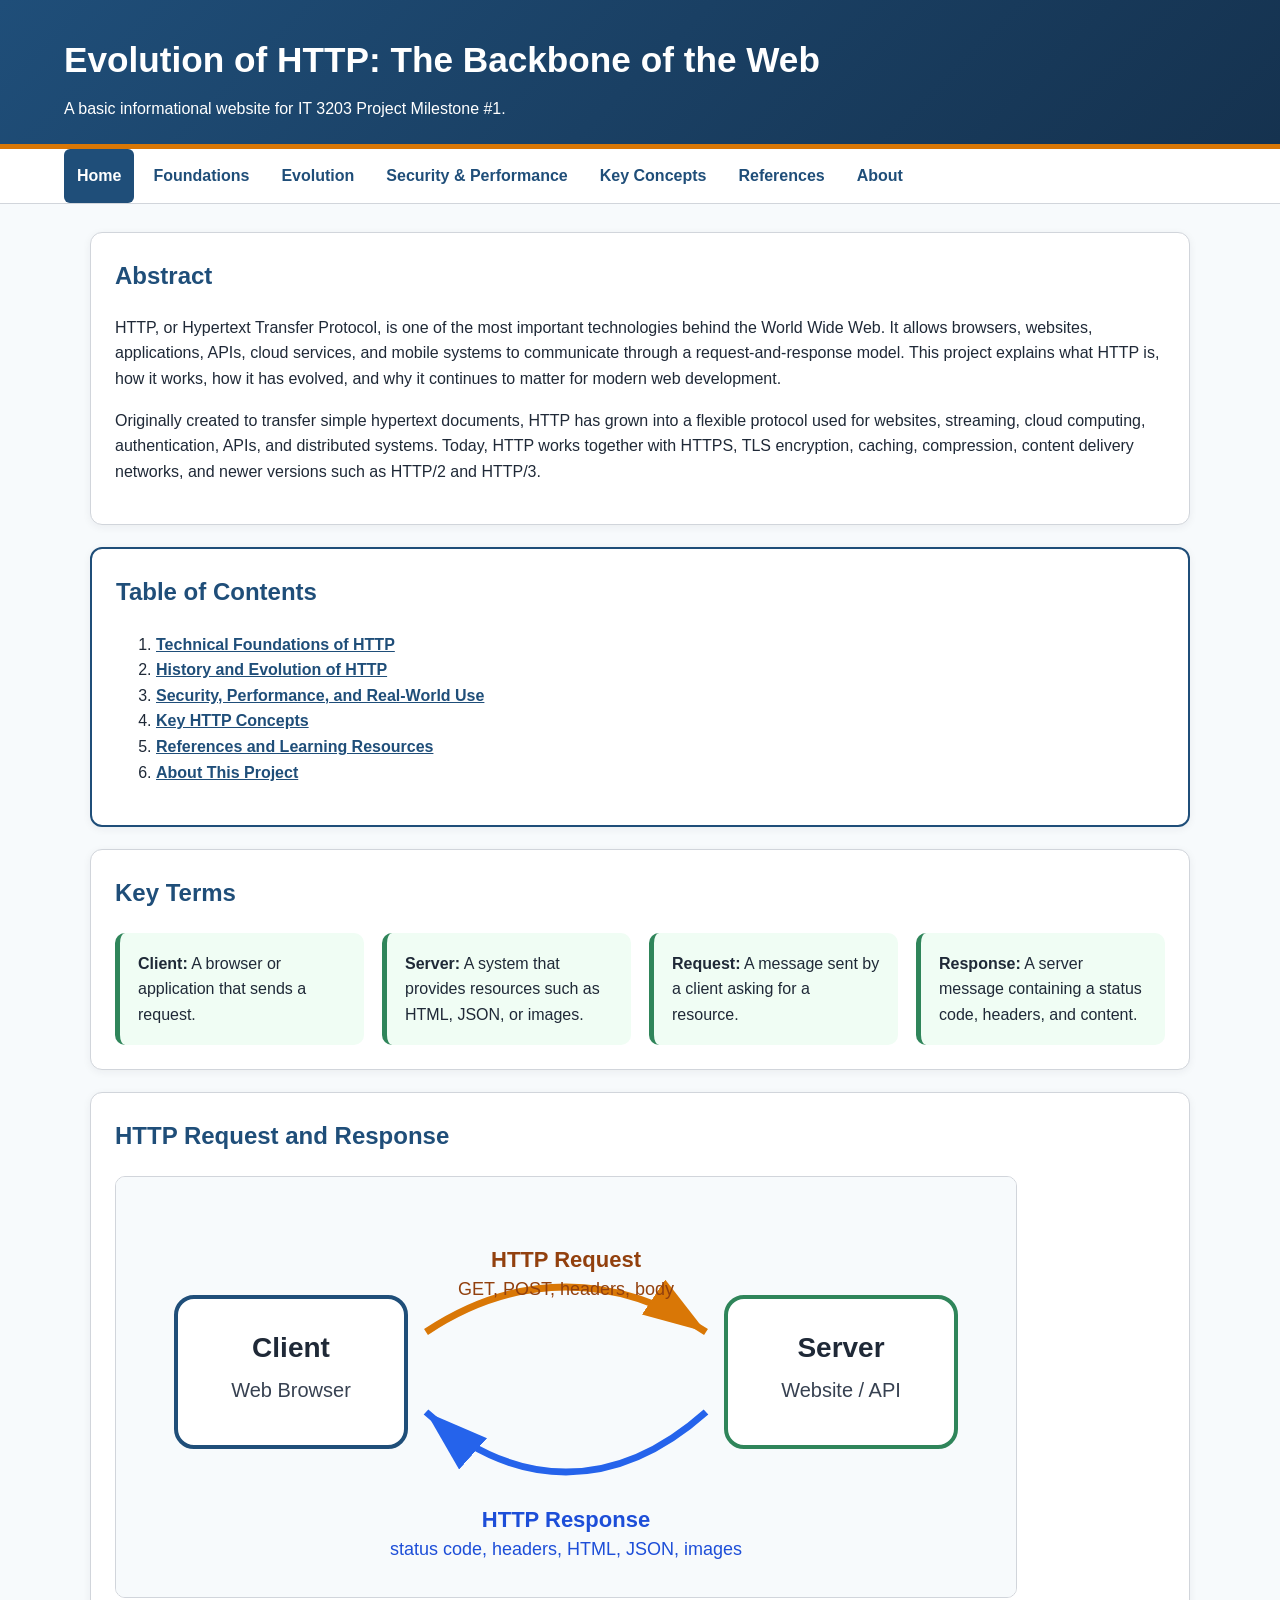
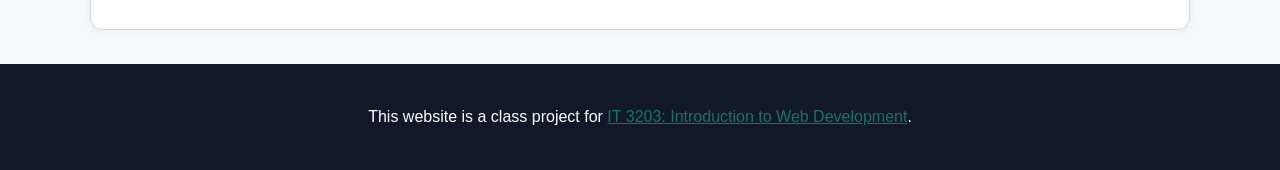
==== index.html @ 93167920 "Add files via upload" ====
<!DOCTYPE html>
<html lang="en">
<head>
  <meta charset="UTF-8">
  <meta name="viewport" content="width=device-width, initial-scale=1.0">
  <title>Evolution of HTTP: The Backbone of the Web</title>
  <link rel="stylesheet" href="style.css">
</head>
<body>
<header>
  <h1>Evolution of HTTP: The Backbone of the Web</h1>
  <p>A basic informational website for IT 3203 Project Milestone #1.</p>
</header>

<nav>
  <!-- Main menu is repeated on every page for consistent navigation. -->
  <ul>
    <li><a class="active" href="index.html">Home</a></li>
    <li><a class="" href="foundations.html">Foundations</a></li>
    <li><a class="" href="evolution.html">Evolution</a></li>
    <li><a class="" href="security.html">Security & Performance</a></li>
    <li><a class="" href="concepts.html">Key Concepts</a></li>
    <li><a class="" href="references.html">References</a></li>
    <li><a class="" href="about.html">About</a></li>
  </ul>
</nav>

<main>

<section>
  <!-- Homepage cover content and abstract. -->
  <h2>Abstract</h2>
  <p>HTTP, or Hypertext Transfer Protocol, is one of the most important technologies behind the World Wide Web. It allows browsers, websites, applications, APIs, cloud services, and mobile systems to communicate through a request-and-response model. This project explains what HTTP is, how it works, how it has evolved, and why it continues to matter for modern web development.</p>
  <p>Originally created to transfer simple hypertext documents, HTTP has grown into a flexible protocol used for websites, streaming, cloud computing, authentication, APIs, and distributed systems. Today, HTTP works together with HTTPS, TLS encryption, caching, compression, content delivery networks, and newer versions such as HTTP/2 and HTTP/3.</p>
</section>
<section id="toc">
  <h2>Table of Contents</h2>
  <ol>
    <li><a href="foundations.html">Technical Foundations of HTTP</a></li>
    <li><a href="evolution.html">History and Evolution of HTTP</a></li>
    <li><a href="security.html">Security, Performance, and Real-World Use</a></li>
    <li><a href="concepts.html">Key HTTP Concepts</a></li>
    <li><a href="references.html">References and Learning Resources</a></li>
    <li><a href="about.html">About This Project</a></li>
  </ol>
</section>
<section>
  <h2>Key Terms</h2>
  <div class="grid">
    <div class="feature-box"><strong>Client:</strong> A browser or application that sends a request.</div>
    <div class="feature-box"><strong>Server:</strong> A system that provides resources such as HTML, JSON, or images.</div>
    <div class="feature-box"><strong>Request:</strong> A message sent by a client asking for a resource.</div>
    <div class="feature-box"><strong>Response:</strong> A server message containing a status code, headers, and content.</div>
  </div>
</section>
<section>
  <h2>HTTP Request and Response</h2>
  <img class="responsive" src="images/http-diagram.svg" alt="Diagram showing an HTTP request from a client to a server and a response back to the client">
</section>

</main>

<footer>
  <p>This website is a class project for <a href="https://ksuweb.github.io/IT3203/">IT 3203: Introduction to Web Development</a>.</p>
</footer>

</body>
</html>
---- style.css ----
/*
  IT 3203 Project Milestone #1
  One shared stylesheet for all pages.
  This CSS demonstrates element selectors, class selectors, ID selectors,
  descendant selectors, attribute selectors, flexbox, borders, hover effects,
  margins, padding, colors, and font settings.
*/

:root {
  --navy: #1f4e79;
  --teal: #2f855a;
  --gold: #d97706;
  --light: #f7fafc;
  --text: #1f2937;
  --muted: #4b5563;
  --border: #d1d5db;
}

* {
  box-sizing: border-box;
}

body {
  margin: 0;
  font-family: Arial, Helvetica, sans-serif;
  color: var(--text);
  background: var(--light);
  line-height: 1.6;
}

header {
  background: linear-gradient(135deg, var(--navy), #15324f);
  color: white;
  padding: 32px 5% 22px;
  border-bottom: 5px solid var(--gold);
}

header h1 {
  margin: 0 0 8px;
  font-size: 2.2rem;
}

header p {
  margin: 0;
  max-width: 850px;
}

nav {
  background: white;
  border-bottom: 1px solid var(--border);
  position: sticky;
  top: 0;
  z-index: 5;
}

nav ul {
  list-style: none;
  margin: 0;
  padding: 0 5%;
  display: flex;
  flex-wrap: wrap;
  gap: 6px;
}

nav a {
  display: block;
  color: var(--navy);
  text-decoration: none;
  padding: 14px 13px;
  font-weight: bold;
  border-radius: 6px;
}

nav a:hover,
nav a.active {
  color: white;
  background: var(--navy);
}

main {
  width: min(1100px, 92%);
  margin: 28px auto;
}

section,
.card {
  background: white;
  padding: 24px;
  margin-bottom: 22px;
  border: 1px solid var(--border);
  border-radius: 12px;
  box-shadow: 0 2px 8px rgba(31, 41, 55, 0.06);
}

h2 {
  color: var(--navy);
  margin-top: 0;
}

h3 {
  color: #15324f;
}

.grid {
  display: grid;
  grid-template-columns: repeat(auto-fit, minmax(240px, 1fr));
  gap: 18px;
}

.feature-box {
  border-left: 5px solid var(--teal);
  background: #f0fdf4;
  padding: 18px;
  border-radius: 10px;
}

.callout {
  border-left: 5px solid var(--gold);
  background: #fffbeb;
  padding: 16px 18px;
  margin: 18px 0;
  border-radius: 8px;
}

img.responsive {
  max-width: 100%;
  height: auto;
  border: 1px solid var(--border);
  border-radius: 10px;
  background: white;
}

table {
  width: 100%;
  border-collapse: collapse;
  margin: 18px 0;
  background: white;
}

th,
td {
  border: 1px solid var(--border);
  padding: 12px;
  text-align: left;
  vertical-align: top;
}

th {
  background: var(--navy);
  color: white;
}

tr:nth-child(even) {
  background: #f9fafb;
}

#toc {
  border: 2px solid var(--navy);
}

#toc a {
  color: var(--navy);
  font-weight: bold;
}

#toc a:hover {
  color: var(--gold);
}

a[href^="http"] {
  color: #0f766e;
}

footer {
  background: #111827;
  color: white;
  text-align: center;
  padding: 24px 5%;
  margin-top: 34px;
}

footer a {
  color: #93c5fd;
}

.small-text {
  color: var(--muted);
  font-size: 0.95rem;
}

@media (max-width: 700px) {
  header h1 {
    font-size: 1.7rem;
  }

  nav ul {
    flex-direction: column;
    padding: 10px 5%;
  }

  nav a {
    padding: 10px;
  }
}
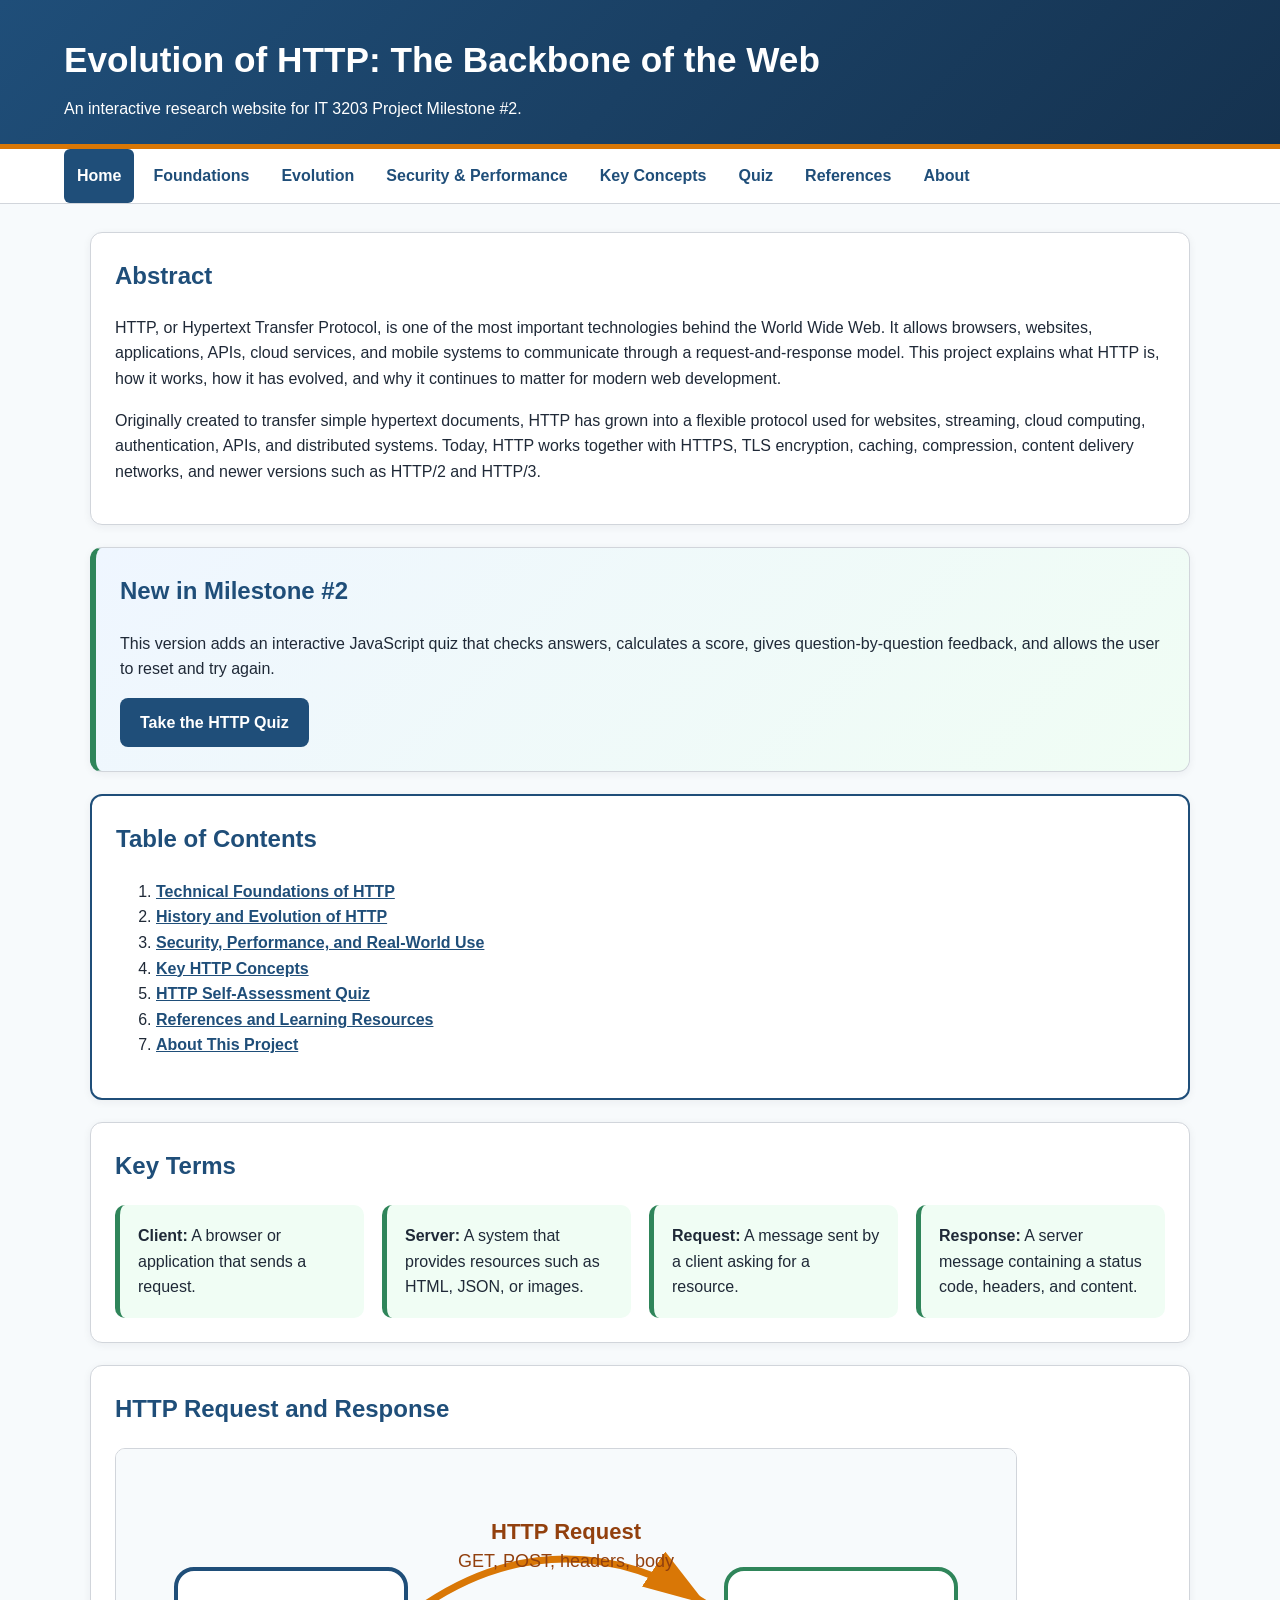
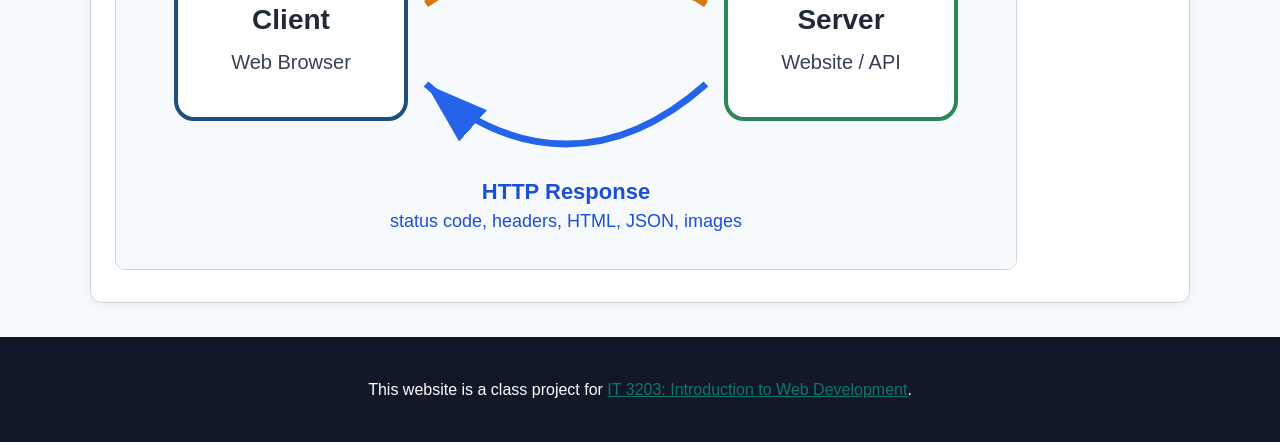
==== commit 14063298: "Add files via upload" ====
--- a/index.html
+++ b/index.html
@@ -9,10 +9,10 @@
 <body>
 <header>
   <h1>Evolution of HTTP: The Backbone of the Web</h1>
-  <p>A basic informational website for IT 3203 Project Milestone #1.</p>
+  <p>An interactive research website for IT 3203 Project Milestone #2.</p>
 </header>
 
-<nav>
+<nav aria-label="Main navigation">
   <!-- Main menu is repeated on every page for consistent navigation. -->
   <ul>
     <li><a class="active" href="index.html">Home</a></li>
@@ -20,6 +20,7 @@
     <li><a class="" href="evolution.html">Evolution</a></li>
     <li><a class="" href="security.html">Security & Performance</a></li>
     <li><a class="" href="concepts.html">Key Concepts</a></li>
+    <li><a class="" href="quiz.html">Quiz</a></li>
     <li><a class="" href="references.html">References</a></li>
     <li><a class="" href="about.html">About</a></li>
   </ul>
@@ -33,6 +34,7 @@
   <p>HTTP, or Hypertext Transfer Protocol, is one of the most important technologies behind the World Wide Web. It allows browsers, websites, applications, APIs, cloud services, and mobile systems to communicate through a request-and-response model. This project explains what HTTP is, how it works, how it has evolved, and why it continues to matter for modern web development.</p>
   <p>Originally created to transfer simple hypertext documents, HTTP has grown into a flexible protocol used for websites, streaming, cloud computing, authentication, APIs, and distributed systems. Today, HTTP works together with HTTPS, TLS encryption, caching, compression, content delivery networks, and newer versions such as HTTP/2 and HTTP/3.</p>
 </section>
+<section class="milestone-note"><h2>New in Milestone #2</h2><p>This version adds an interactive JavaScript quiz that checks answers, calculates a score, gives question-by-question feedback, and allows the user to reset and try again.</p><a class="button-link" href="quiz.html">Take the HTTP Quiz</a></section>
 <section id="toc">
   <h2>Table of Contents</h2>
   <ol>
@@ -40,6 +42,7 @@
     <li><a href="evolution.html">History and Evolution of HTTP</a></li>
     <li><a href="security.html">Security, Performance, and Real-World Use</a></li>
     <li><a href="concepts.html">Key HTTP Concepts</a></li>
+    <li><a href="quiz.html">HTTP Self-Assessment Quiz</a></li>
     <li><a href="references.html">References and Learning Resources</a></li>
     <li><a href="about.html">About This Project</a></li>
   </ol>
--- a/style.css
+++ b/style.css
@@ -202,3 +202,175 @@
     padding: 10px;
   }
 }
+
+
+/* Milestone #2 improvements: quiz controls, feedback, and refined layout. */
+:root {
+  --success: #166534;
+  --success-bg: #f0fdf4;
+  --danger: #b91c1c;
+  --danger-bg: #fef2f2;
+}
+
+.milestone-note {
+  background: linear-gradient(135deg, #eff6ff, #f0fdf4);
+  border-left: 6px solid var(--teal);
+}
+
+.button-link,
+button {
+  display: inline-block;
+  border: none;
+  border-radius: 8px;
+  padding: 12px 20px;
+  font: inherit;
+  font-weight: bold;
+  cursor: pointer;
+  text-decoration: none;
+  transition: transform 0.15s ease, background 0.15s ease;
+}
+
+.button-link,
+.primary-button {
+  background: var(--navy);
+  color: white;
+}
+
+.button-link:hover,
+.primary-button:hover {
+  background: #15324f;
+  transform: translateY(-1px);
+}
+
+.secondary-button {
+  background: #e5e7eb;
+  color: var(--text);
+}
+
+.secondary-button:hover {
+  background: #d1d5db;
+}
+
+.quiz-intro {
+  border-top: 5px solid var(--gold);
+}
+
+#quiz-form {
+  margin-bottom: 24px;
+}
+
+.question-card {
+  background: white;
+  border: 2px solid var(--border);
+  border-radius: 12px;
+  padding: 22px;
+  margin: 0 0 22px;
+  box-shadow: 0 2px 8px rgba(31, 41, 55, 0.06);
+}
+
+.question-card legend {
+  color: var(--navy);
+  font-weight: bold;
+  font-size: 1.12rem;
+  padding: 0 8px;
+}
+
+.points {
+  color: var(--muted);
+  font-size: 0.85rem;
+  margin-left: 8px;
+}
+
+.question-card input[type="text"] {
+  width: min(100%, 460px);
+  border: 2px solid var(--border);
+  border-radius: 8px;
+  padding: 12px;
+  font-size: 1rem;
+  margin-top: 8px;
+}
+
+.question-card input[type="text"]:focus,
+.choice:focus-within {
+  outline: 3px solid rgba(31, 78, 121, 0.2);
+  border-color: var(--navy);
+}
+
+.choice {
+  display: block;
+  border: 1px solid var(--border);
+  border-radius: 8px;
+  padding: 11px 12px;
+  margin: 9px 0;
+  cursor: pointer;
+  background: #f9fafb;
+}
+
+.choice:hover {
+  background: #eff6ff;
+  border-color: var(--navy);
+}
+
+.choice input {
+  margin-right: 9px;
+  accent-color: var(--navy);
+}
+
+.quiz-actions {
+  display: flex;
+  flex-wrap: wrap;
+  gap: 12px;
+  margin: 22px 0;
+}
+
+.results-panel {
+  border: 3px solid var(--navy);
+  text-align: center;
+}
+
+.result-heading {
+  font-size: 2rem;
+  font-weight: bold;
+  margin: 8px 0;
+}
+
+.score-display {
+  font-size: 1.35rem;
+  font-weight: bold;
+}
+
+.pass { color: var(--success); }
+.fail { color: var(--danger); }
+.hidden { display: none; }
+
+.question-feedback {
+  margin-top: 14px;
+  padding: 0;
+  border-radius: 8px;
+}
+
+.question-feedback.correct,
+.question-feedback.incorrect {
+  padding: 13px;
+}
+
+.question-feedback.correct {
+  color: var(--success);
+  background: var(--success-bg);
+  border-left: 5px solid var(--success);
+}
+
+.question-feedback.incorrect {
+  color: var(--danger);
+  background: var(--danger-bg);
+  border-left: 5px solid var(--danger);
+}
+
+.correct-question { border-color: #86efac; }
+.incorrect-question { border-color: #fca5a5; }
+
+@media (max-width: 700px) {
+  .question-card { padding: 18px 14px; }
+  .quiz-actions { flex-direction: column; }
+  .quiz-actions button { width: 100%; }
+}
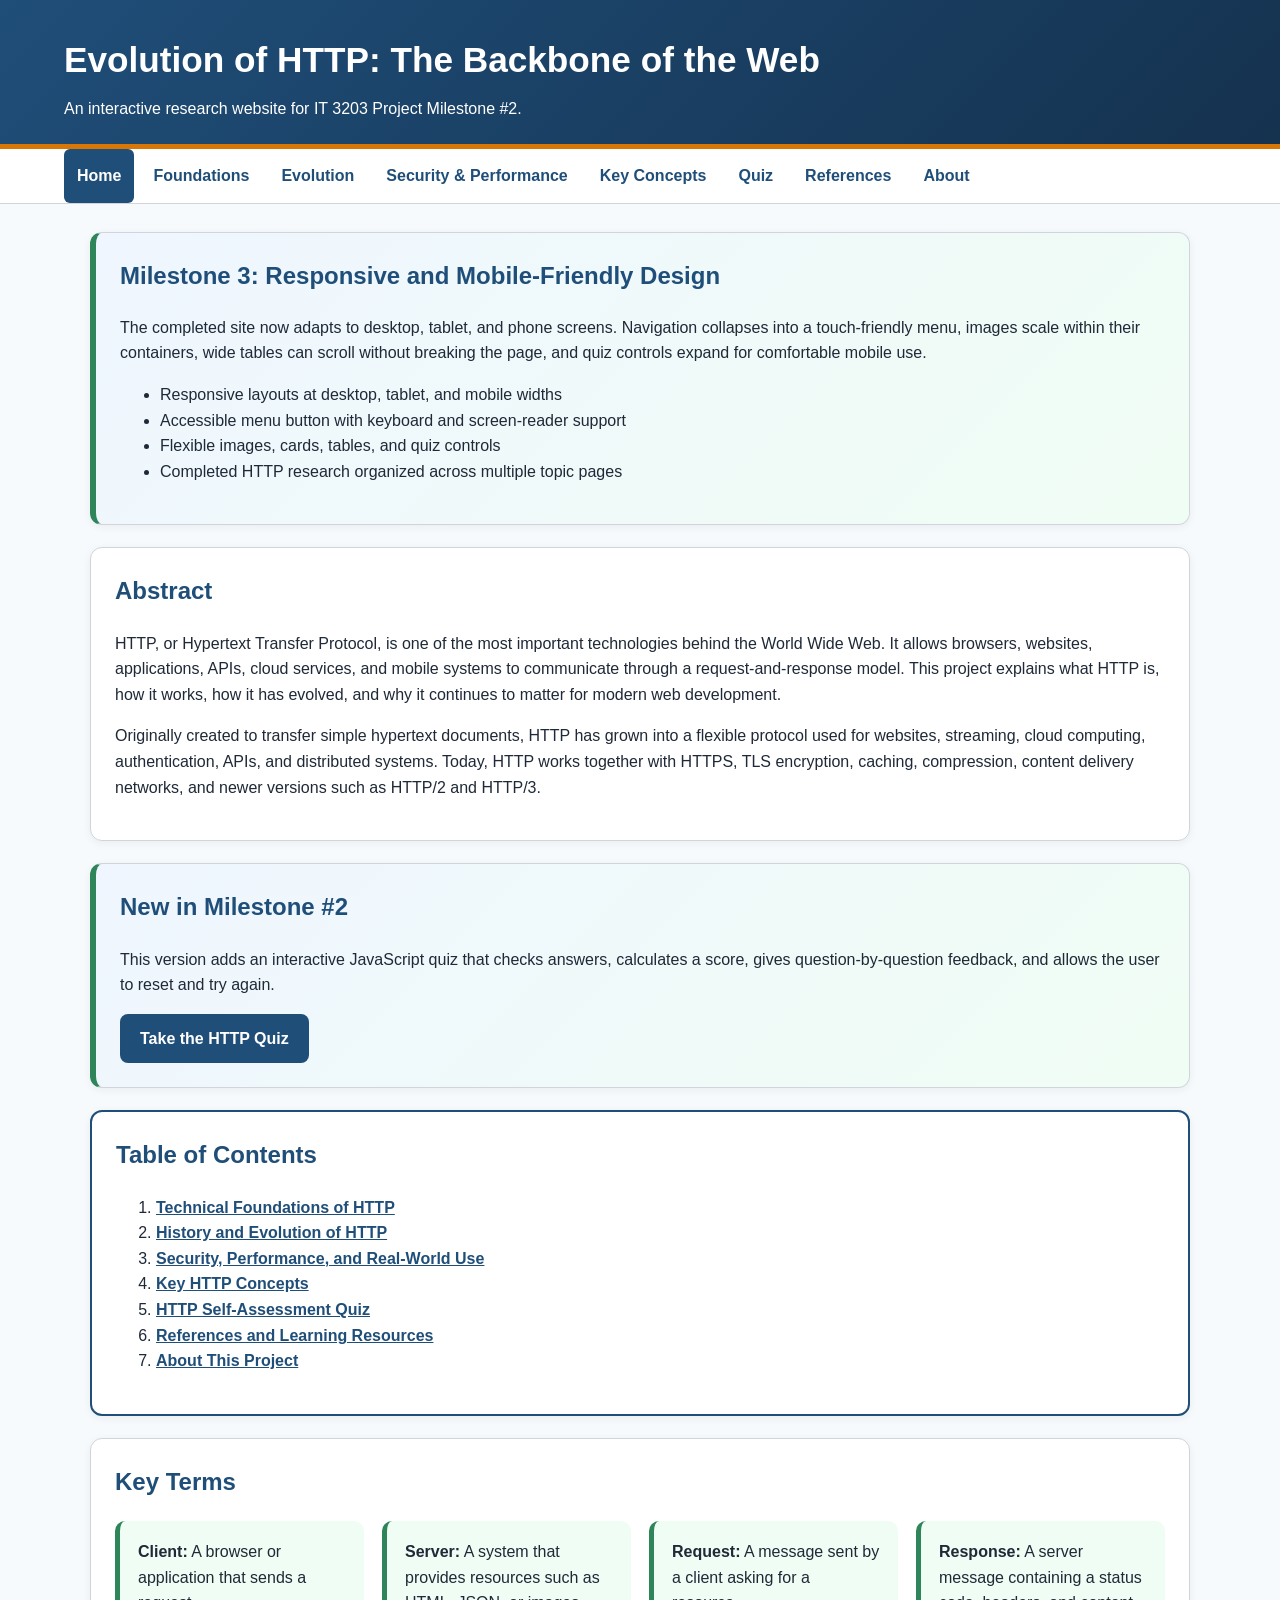
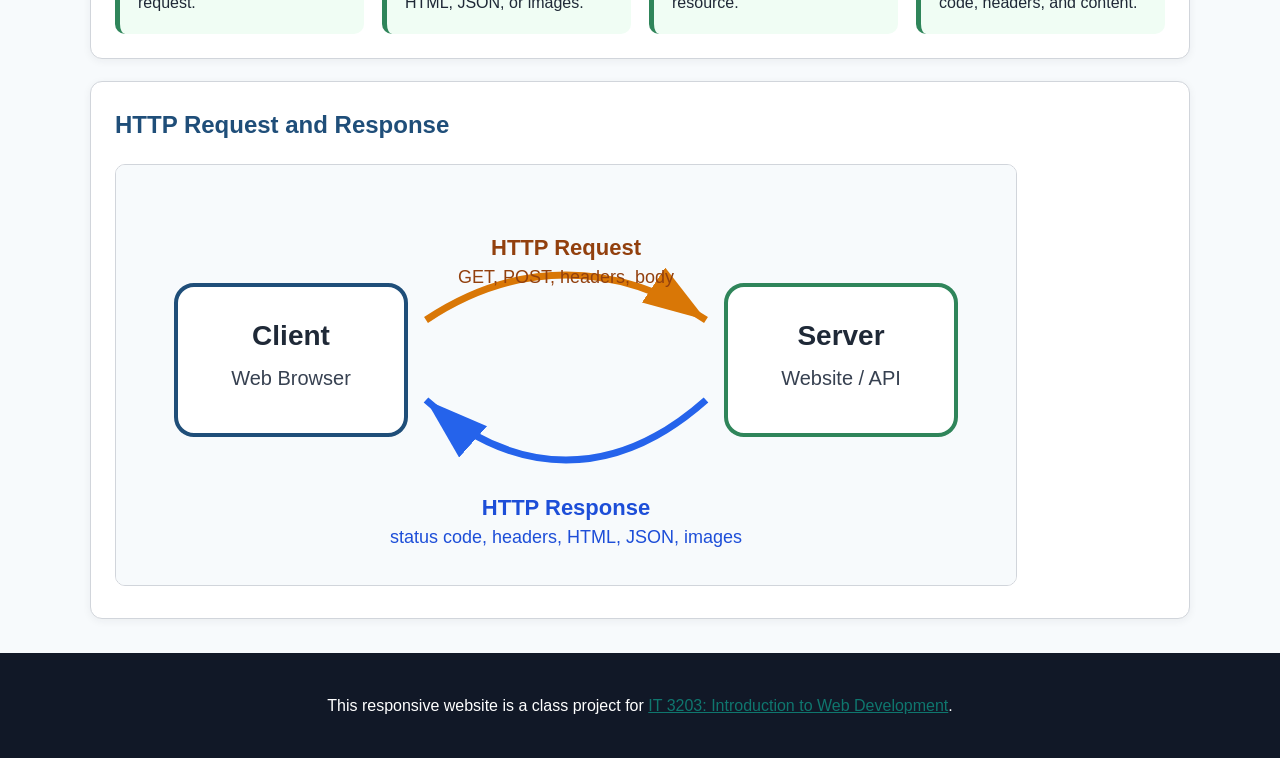
==== commit a9d66335: "Milestone 3 update" ====
--- a/index.html
+++ b/index.html
@@ -1,71 +1,66 @@
 <!DOCTYPE html>
+
 <html lang="en">
 <head>
-  <meta charset="UTF-8">
-  <meta name="viewport" content="width=device-width, initial-scale=1.0">
-  <title>Evolution of HTTP: The Backbone of the Web</title>
-  <link rel="stylesheet" href="style.css">
-</head>
+<meta charset="utf-8"/>
+<meta content="width=device-width, initial-scale=1.0" name="viewport"/>
+<title>Evolution of HTTP: The Backbone of the Web</title>
+<link href="style.css" rel="stylesheet"/>
+<script defer="True" src="quiz.js"></script></head>
 <body>
 <header>
-  <h1>Evolution of HTTP: The Backbone of the Web</h1>
-  <p>An interactive research website for IT 3203 Project Milestone #2.</p>
+<h1>Evolution of HTTP: The Backbone of the Web</h1>
+<p>An interactive research website for IT 3203 Project Milestone #2.</p>
 </header>
-
-<nav aria-label="Main navigation">
-  <!-- Main menu is repeated on every page for consistent navigation. -->
-  <ul>
-    <li><a class="active" href="index.html">Home</a></li>
-    <li><a class="" href="foundations.html">Foundations</a></li>
-    <li><a class="" href="evolution.html">Evolution</a></li>
-    <li><a class="" href="security.html">Security & Performance</a></li>
-    <li><a class="" href="concepts.html">Key Concepts</a></li>
-    <li><a class="" href="quiz.html">Quiz</a></li>
-    <li><a class="" href="references.html">References</a></li>
-    <li><a class="" href="about.html">About</a></li>
-  </ul>
+<nav aria-label="Main navigation"><button aria-controls="main-menu" aria-expanded="false" class="menu-toggle" type="button">Menu</button>
+<!-- Main menu is repeated on every page for consistent navigation. -->
+<ul id="main-menu">
+<li><a class="active" href="index.html">Home</a></li>
+<li><a class="" href="foundations.html">Foundations</a></li>
+<li><a class="" href="evolution.html">Evolution</a></li>
+<li><a class="" href="security.html">Security &amp; Performance</a></li>
+<li><a class="" href="concepts.html">Key Concepts</a></li>
+<li><a class="" href="quiz.html">Quiz</a></li>
+<li><a class="" href="references.html">References</a></li>
+<li><a class="" href="about.html">About</a></li>
+</ul>
 </nav>
-
 <main>
-
-<section>
-  <!-- Homepage cover content and abstract. -->
-  <h2>Abstract</h2>
-  <p>HTTP, or Hypertext Transfer Protocol, is one of the most important technologies behind the World Wide Web. It allows browsers, websites, applications, APIs, cloud services, and mobile systems to communicate through a request-and-response model. This project explains what HTTP is, how it works, how it has evolved, and why it continues to matter for modern web development.</p>
-  <p>Originally created to transfer simple hypertext documents, HTTP has grown into a flexible protocol used for websites, streaming, cloud computing, authentication, APIs, and distributed systems. Today, HTTP works together with HTTPS, TLS encryption, caching, compression, content delivery networks, and newer versions such as HTTP/2 and HTTP/3.</p>
+<section class="milestone-note"><h2>Milestone 3: Responsive and Mobile-Friendly Design</h2><p>The completed site now adapts to desktop, tablet, and phone screens. Navigation collapses into a touch-friendly menu, images scale within their containers, wide tables can scroll without breaking the page, and quiz controls expand for comfortable mobile use.</p><ul><li>Responsive layouts at desktop, tablet, and mobile widths</li><li>Accessible menu button with keyboard and screen-reader support</li><li>Flexible images, cards, tables, and quiz controls</li><li>Completed HTTP research organized across multiple topic pages</li></ul></section><section>
+<!-- Homepage cover content and abstract. -->
+<h2>Abstract</h2>
+<p>HTTP, or Hypertext Transfer Protocol, is one of the most important technologies behind the World Wide Web. It allows browsers, websites, applications, APIs, cloud services, and mobile systems to communicate through a request-and-response model. This project explains what HTTP is, how it works, how it has evolved, and why it continues to matter for modern web development.</p>
+<p>Originally created to transfer simple hypertext documents, HTTP has grown into a flexible protocol used for websites, streaming, cloud computing, authentication, APIs, and distributed systems. Today, HTTP works together with HTTPS, TLS encryption, caching, compression, content delivery networks, and newer versions such as HTTP/2 and HTTP/3.</p>
 </section>
 <section class="milestone-note"><h2>New in Milestone #2</h2><p>This version adds an interactive JavaScript quiz that checks answers, calculates a score, gives question-by-question feedback, and allows the user to reset and try again.</p><a class="button-link" href="quiz.html">Take the HTTP Quiz</a></section>
 <section id="toc">
-  <h2>Table of Contents</h2>
-  <ol>
-    <li><a href="foundations.html">Technical Foundations of HTTP</a></li>
-    <li><a href="evolution.html">History and Evolution of HTTP</a></li>
-    <li><a href="security.html">Security, Performance, and Real-World Use</a></li>
-    <li><a href="concepts.html">Key HTTP Concepts</a></li>
-    <li><a href="quiz.html">HTTP Self-Assessment Quiz</a></li>
-    <li><a href="references.html">References and Learning Resources</a></li>
-    <li><a href="about.html">About This Project</a></li>
-  </ol>
+<h2>Table of Contents</h2>
+<ol>
+<li><a href="foundations.html">Technical Foundations of HTTP</a></li>
+<li><a href="evolution.html">History and Evolution of HTTP</a></li>
+<li><a href="security.html">Security, Performance, and Real-World Use</a></li>
+<li><a href="concepts.html">Key HTTP Concepts</a></li>
+<li><a href="quiz.html">HTTP Self-Assessment Quiz</a></li>
+<li><a href="references.html">References and Learning Resources</a></li>
+<li><a href="about.html">About This Project</a></li>
+</ol>
 </section>
 <section>
-  <h2>Key Terms</h2>
-  <div class="grid">
-    <div class="feature-box"><strong>Client:</strong> A browser or application that sends a request.</div>
-    <div class="feature-box"><strong>Server:</strong> A system that provides resources such as HTML, JSON, or images.</div>
-    <div class="feature-box"><strong>Request:</strong> A message sent by a client asking for a resource.</div>
-    <div class="feature-box"><strong>Response:</strong> A server message containing a status code, headers, and content.</div>
-  </div>
+<h2>Key Terms</h2>
+<div class="grid">
+<div class="feature-box"><strong>Client:</strong> A browser or application that sends a request.</div>
+<div class="feature-box"><strong>Server:</strong> A system that provides resources such as HTML, JSON, or images.</div>
+<div class="feature-box"><strong>Request:</strong> A message sent by a client asking for a resource.</div>
+<div class="feature-box"><strong>Response:</strong> A server message containing a status code, headers, and content.</div>
+</div>
 </section>
 <section>
-  <h2>HTTP Request and Response</h2>
-  <img class="responsive" src="images/http-diagram.svg" alt="Diagram showing an HTTP request from a client to a server and a response back to the client">
+<h2>HTTP Request and Response</h2>
+<img alt="Diagram showing an HTTP request from a client to a server and a response back to the client" class="responsive" src="images/http-diagram.svg"/>
 </section>
-
 </main>
-
 <footer>
-  <p>This website is a class project for <a href="https://ksuweb.github.io/IT3203/">IT 3203: Introduction to Web Development</a>.</p>
+<p>This responsive website is a class project for <a href="https://ksuweb.github.io/IT3203/">IT 3203: Introduction to Web Development</a>.</p>
 </footer>
-
 </body>
 </html>
--- a/style.css
+++ b/style.css
@@ -374,3 +374,113 @@
   .quiz-actions { flex-direction: column; }
   .quiz-actions button { width: 100%; }
 }
+
+
+/* ==========================================================
+   Milestone #3: Responsive and Mobile Web Design
+   Breakpoints: tablet (900px) and phone (600px).
+   These rules improve layout, navigation, images, tables,
+   typography, and quiz controls on smaller screens.
+   ========================================================== */
+
+html { scroll-behavior: smooth; }
+
+body { overflow-x: hidden; }
+
+.menu-toggle {
+  display: none;
+  width: auto;
+  margin: 8px 5%;
+  padding: 10px 16px;
+  background: var(--navy);
+  color: #fff;
+  border: 2px solid var(--navy);
+}
+
+.menu-toggle:hover,
+.menu-toggle:focus-visible {
+  background: #15324f;
+  outline: 3px solid rgba(217, 119, 6, 0.35);
+}
+
+.table-scroll {
+  width: 100%;
+  overflow-x: auto;
+  margin: 18px 0;
+  border-radius: 8px;
+  -webkit-overflow-scrolling: touch;
+}
+
+.table-scroll table { margin: 0; min-width: 620px; }
+
+img,
+svg { max-width: 100%; height: auto; }
+
+button,
+input,
+select,
+textarea { min-height: 44px; }
+
+a:focus-visible,
+button:focus-visible,
+input:focus-visible {
+  outline: 3px solid rgba(217, 119, 6, 0.45);
+  outline-offset: 2px;
+}
+
+/* Tablet layout */
+@media (max-width: 900px) {
+  header { padding: 26px 4% 20px; }
+  header h1 { font-size: clamp(1.75rem, 4vw, 2.15rem); }
+  main { width: min(94%, 760px); margin: 22px auto; }
+  section, .card { padding: 20px; }
+  .grid { grid-template-columns: repeat(2, minmax(0, 1fr)); }
+  nav ul { padding: 0 3%; justify-content: center; }
+  nav a { padding: 12px 9px; font-size: 0.94rem; }
+}
+
+/* Phone layout */
+@media (max-width: 600px) {
+  header { padding: 22px 5% 17px; }
+  header h1 { font-size: 1.65rem; line-height: 1.2; }
+  header p { font-size: 0.96rem; }
+
+  nav { position: sticky; top: 0; }
+  .menu-toggle { display: block; }
+  nav ul {
+    display: none;
+    flex-direction: column;
+    gap: 3px;
+    padding: 4px 5% 12px;
+  }
+  nav ul.open { display: flex; }
+  nav li, nav a { width: 100%; }
+  nav a { padding: 12px; border: 1px solid #e5e7eb; }
+
+  main { width: 92%; margin: 18px auto; }
+  section, .card { padding: 17px 15px; border-radius: 9px; }
+  h2 { font-size: 1.35rem; }
+  h3 { font-size: 1.12rem; }
+  .grid { grid-template-columns: 1fr; gap: 13px; }
+
+  .table-scroll { border: 1px solid var(--border); }
+  th, td { padding: 10px; font-size: 0.92rem; }
+
+  .question-card { padding: 16px 12px; }
+  .question-card legend { font-size: 1rem; }
+  .points { display: block; margin: 3px 0 0; }
+  .choice { padding: 12px 10px; }
+  .choice input { transform: scale(1.2); }
+  .quiz-actions { flex-direction: column; }
+  .quiz-actions button { width: 100%; }
+  .result-heading { font-size: 1.65rem; }
+  .score-display { font-size: 1.15rem; }
+
+  footer { padding: 20px 6%; font-size: 0.92rem; }
+}
+
+/* Respect users who prefer less motion. */
+@media (prefers-reduced-motion: reduce) {
+  html { scroll-behavior: auto; }
+  *, *::before, *::after { transition: none !important; }
+}
